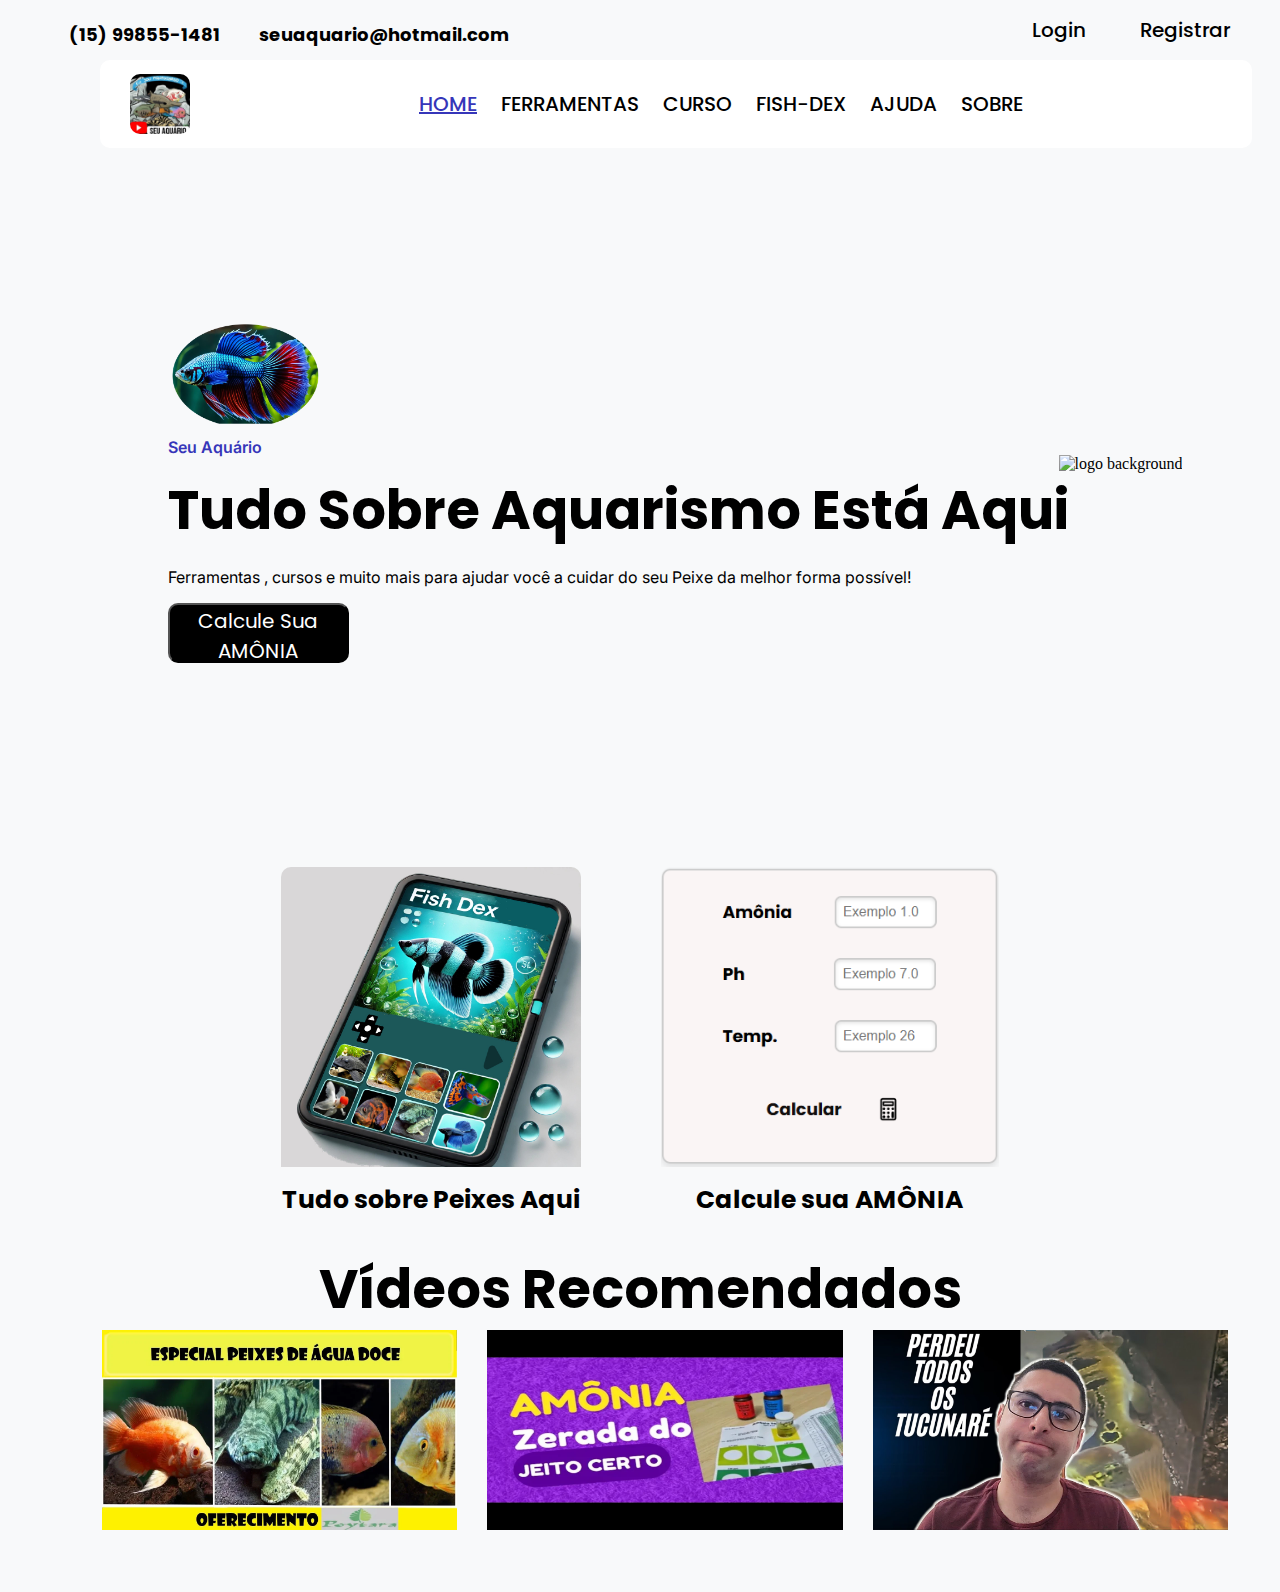
==== index.html @ 25c33cd5 "adicionado novas cartas na fish dex e responsividade" ====
<!DOCTYPE html>
<html lang="pt-BR">
<head>
    <meta charset="UTF-8">
    <meta name="viewport" content="width=device-width, initial-scale=1.0">
    <title>Seu Aquário</title>
    
    <link rel="preconnect" href="https://fonts.googleapis.com">
<link rel="preconnect" href="https://fonts.gstatic.com" crossorigin>
<link href="https://fonts.googleapis.com/css2?family=Montserrat:ital,wght@0,100..900;1,100..900&family=Poppins:ital,wght@0,100;0,200;0,300;0,400;0,500;0,600;0,700;0,800;0,900;1,100;1,200;1,300;1,400;1,500;1,600;1,700;1,800;1,900&family=Righteous&family=Roboto:ital,wght@0,100;0,300;0,400;0,500;0,700;0,900;1,100;1,300;1,400;1,500;1,700;1,900&display=swap" rel="stylesheet">
<link rel="preconnect" href="https://fonts.googleapis.com">
<link rel="preconnect" href="https://fonts.gstatic.com" crossorigin>
<link href="https://fonts.googleapis.com/css2?family=Inter:ital,opsz,wght@0,14..32,100..900;1,14..32,100..900&family=Montserrat:ital,wght@0,100..900;1,100..900&family=Poppins:ital,wght@0,100;0,200;0,300;0,400;0,500;0,600;0,700;0,800;0,900;1,100;1,200;1,300;1,400;1,500;1,600;1,700;1,800;1,900&family=Righteous&family=Roboto:ital,wght@0,100;0,300;0,400;0,500;0,700;0,900;1,100;1,300;1,400;1,500;1,700;1,900&display=swap" rel="stylesheet">

<link rel="stylesheet" href="css/reset.css">
<link rel="stylesheet" href="css/main-title.css">
<link rel="stylesheet" href="css/icons.css">
<link rel="stylesheet" href="css/main-img.css">
<link rel="stylesheet" href="css/button.css">
<link rel="stylesheet" href="css/main-header.css">
<link rel="stylesheet" href="css/main-section.css">
</head>
<body>
    <header>
        <div class="header-container">
            <div class="header-contact">
                    <h1 class="main-title -contactMobile">Contato:</h1>
                    <a class="header-link" href="https://wa.me/+5555159985514?text=Quero%20Tirar%20uma%20Duvida" target="_blank">
                    <ion-icon name="call-outline"  class="icon-header"></ion-icon>
                    <h1 class="main-title -contact">(15) 99855-1481 </h1></a>
                    <a class="header-link" href="mailto:seuaquario@hotmail.com">
                    <ion-icon name="mail-outline" class="icon-header"></ion-icon>
                    <h1 class="main-title -contact">seuaquario@hotmail.com</h1></a>
            </div>
            <div class="header-login">
                <ion-icon name="person-outline" class="icon-login"></ion-icon>
                <a href="" class="main-title -login">Login</a>
                <ion-icon name="person-add-outline" class="icon-login"></ion-icon>
                <a href="" class="main-title -login">Registrar</a>
            </div>
        </div>
            <div class="main-header">
                    <img src="assets/logo seu aquario.png" alt="logo" class="main-logo">
                <div>
                    <a href="index.html" class="main-title -home">HOME</a>
                    <a href="#tools" class="main-title -header">FERRAMENTAS</a>
                    <a href="" class="main-title -header">CURSO</a>
                    <a href="" class="main-title -mobile">FISH-DEX</a>
                    <a href="" class="main-title -header">AJUDA</a>
                    <a href="" class="main-title -header">SOBRE</a>
                </div>
        <div>
        </div>
    </header>

    <div class="main-section -home">
        <div class="amonia-introduce">
        <img src="assets/beta.png" class="beta-img" alt="beta">
            <div class="main-amonia">
            <h2 class="main-subtitle">Seu Aquário</h2>
            <h1 class="main-title -h1">Tudo Sobre Aquarismo Está Aqui</h1>
            <p class="main-subtitle -p">Ferramentas , cursos e muito mais para ajudar você a cuidar do seu Peixe da melhor forma possível!</p>
            <a href="calcular-amonia.html">
            <button class="main-button">Calcule Sua AMÔNIA</button> 
           </a>
            </div>      
        </div>
        <div>
            <figure>
                <img src="assets/oscar back.png" alt="logo background" class="main-background">
            </figure>
        </div>
    </div>
    <div class="tools-section" id="tools">
    <a href="fish-dex.html">
    <figure>
        <img class="main-tools" src="assets/fish dex.jpg" alt="fish-dex">
        <figcaption class="main-title -figcaption">Tudo sobre Peixes Aqui</figcaption>
    </figure>
    </a>
    <a href="calcular-amonia.html">
    <figure>
        <img class="main-tools" src="assets/calcula amonia.png" alt="amonia">
        <figcaption  class="main-title -figcaption">Calcule sua AMÔNIA</figcaption>
    </figure>
    </a>

    </div>
    <div class="main-recommendation">
            <h1 class="main-title -h1">Vídeos Recomendados</h1>
        <div class="recommendation-images">
            <figure>
                <a href="https://www.youtube.com/playlist?list=PL-vWHq8R5jCgUxlDPSe8hHaunmzEh6P4V" target="_blank">
                    <img src="assets/recomendados/peixes-aguadoce.webp" alt="agua doce" class="img-recomend -first"></a>
                </figure>
            <figure>
                <a href="https://www.youtube.com/playlist?list=PL-vWHq8R5jChLF8fcWMJUUKcYCaWLPOkL" target="_blank">
                    <img src="assets/recomendados/primeiro-amonia.webp" alt="amonia" class="img-recomend"></a>
                </figure>
            <figure>
                <a href="https://youtu.be/W7AloqBpvbU" target="_blank">
                    <img src="assets/recomendados/terceiro.jpg" alt="last" class="img-recomend"></a>
                </figure>
        </div>
    </div>
    <div class="main-contact"> 
        <a href="https://wa.me/+5555159985514?text=Quero%20Tirar%20uma%20Duvida" target="_blank"><ion-icon class="icon-contact -whats" name="logo-whatsapp"></ion-icon></a>
        <a href="https://www.linkedin.com/in/maiconmachado/" target="_blank"><ion-icon class="icon-contact -linkedin" name="logo-linkedin"></ion-icon></a>
        <a href="https://www.youtube.com/@Seuaquario" target="_blank"><ion-icon class="icon-contact -youtube" name="logo-youtube"></ion-icon></a>
    </div>
    <script type="module" src="https://unpkg.com/ionicons@5.5.2/dist/ionicons/ionicons.esm.js"></script>
    <script nomodule src="https://unpkg.com/ionicons@5.5.2/dist/ionicons/ionicons.js"></script>
</body>
</html>
---- css/main-title.css ----
.main-title{
    font-family: "Poppins";
    color: black;
    font-size: 16px;
}
.main-title.-contact{
    font-size: 18px;
    line-height: 1;
}
.main-title.-contactMobile{
    display: none;
    font-size: 13px;
}

.main-title.-home{
    color: #3636b9;
    text-decoration: underline;
    font-size: 20px;
    font-weight: 500;
    margin-left: 10px;
    margin-right: 10px;

}
.main-title.-header{
    color: black;
    font-size: 20px;
    font-weight: 500;
    margin-left: 10px;
    margin-right: 10px;
}

.main-title.-login{
    color: black;
    font-size: 20px;
    font-weight: 500;
    margin-right: 20px;
}
.main-subtitle{
    font-family: "inter";
    color: #3636b9;
    font-size: 16px;
    font-weight: 600;
    margin-left: 10px;
    margin-right: 10px;
}
.main-title.-mobile{
    color: black;
    font-size: 20px;
    font-weight: 500;
    margin-left: 10px;
    margin-right: 10px;
}

.main-title.-h1{
    font-size: 54px;
    font-weight: 700;
}
.main-title.-h2{
    font-size: 44px;
    font-weight: 500;
}
.main-title.-figcaption{
    display: flex;
    align-items: center;
    justify-content: center;
    font-weight: 700;
    font-size: 25px;
}

.main-subtitle.-p{
    font-size: 16px;
    color: black;
    font-weight: 400;
}
.main-subtitle.-resultado{
    color: rgb(17, 14, 14);
    font-size: 20px;
    font-family: "Poppins";
    font-weight: 700;
    cursor: pointer;
}


@media(max-width: 790px){
    .main-title.-header{
        font-size: 10px;
        margin-right: 5px;
        margin-left: 5px;
    }
    .main-title.-contact{
        display: none;
    }
    .main-title.-contactMobile{
        display: flex;
    }
    .main-title.-home{
        font-size: 10px;
        margin: 7px;
    }
    .main-title.-login{
        font-size: 13px;

    }
    .main-title.-fishdex{
        display: none;
    }
    .main-subtitle{
        font-size: 10px;
    }
    .main-title.-h1{
        font-size: 20px;
    }
    .main-title.-h2{
        font-size: 15px;
    }
    .main-subtitle.-p{
        font-size: 10px;
    }
    .main-title.-figcaption{
        display: flex;
        align-items: center;
        justify-content: center;
        font-size: 15px;
        width: 100px;
        margin-left: 20px;
    }
    .main-title.-mobile{
        display: none;
    }
}
---- css/icons.css ----
.icon-header{
    margin-right: 0;
    height: 24px;
    width: 24px;
    cursor: pointer;
}
.icon-login{
    height: 30px;
    width: 30px;
    cursor: pointer;
    margin-left: 5px;
    
}

.icon-contact{
    height: 50px;
    width: 50px;
    margin-left: 30px;
}
.icon-contact.-youtube:hover{
    color: red;
}
.icon-contact.-whats:hover{
    color: #25D366;
}
.icon-contact.-linkedin:hover{
    color: #0077B5;
}
.icon-calculator{
    height: 30px;
    width: 30px;
    
}


@media(max-width: 710px){
    .icon-header{
        height: 21px;
        width: 21px;
    }
    .icon-login{
        height: 15px;
        width: 15px;
    }
    .icon-contact{
        width: 30px;
        height: 30px;
    }
}
---- css/main-img.css ----
.main-logo{
    height: 60px;
    border-radius: 10px;
    margin-left: 30px;
}

.main-background{
    max-height: 570px;
    height: 40vw;
}
.main-background.-amonia{
    max-height: 570px;
    height: 40vw;
    border-radius: 10px;
    margin: auto;
    margin-left: 30px;
}
.beta-img{
    display: flex;
    align-items: end;
    justify-content: end;
    max-height: 100px;
    height: 10vw;
    margin-top: 60px;

}
.main-tools{
    max-height: 300px;
    border-radius: 10px;
    margin-left: 40px;
    margin-right: 40px;
    transition: transform 0.3s ease; 
    padding-bottom: 10px;
}
.main-tools:hover{
   transform: scale(1.1);
}
.img-recomend{
    height: 200px;
    margin-left: 30px;

}
.img-recomend.-first{
    margin-left: 50px;
}
.fishdex-card{
    position: absolute;
    height: 300px;
    margin: 15px;
    backface-visibility: hidden;
    transition: transform 0.6s ease-in-out;
}
.fishdex-card.-frente {
    transform: rotateY(0deg);
}

.fishdex-card.-verso{
    transform: rotateY(180deg);
    display: block;
}


@media(max-width: 710px){
    .main-logo{
        height: 05vw;}
        .main-tools{
            height: 30vw;
            margin-left: 20px;
            margin-right: 20px;
        }
        .img-recomend{
            height: 100px;
            margin-left: 15px;
        }
        .img-recomend.-first{
            margin-left: 230px;
        }
        .main-background.-amonia{
            margin-left: 10px;
        }
        .fishdex-card{
            height: 120px;
        }
 
}
---- css/button.css ----
.main-button{
    font-family: "Poppins";
    font-size: 20px;
    width: 181px;
    height: 60px;
    background-color: black;
    color: white;
    border-radius: 10px;
    cursor:pointer;
    
}

@media(max-width: 710px){
    .main-button{
        width: 120px;
        height: 60px;
        font-size: 15px;
    }
}
---- css/main-header.css ----
.header-container{
    display: flex;
    justify-content: space-between;
}
.header-contact{
    display: flex;
    justify-content: flex-start;
    align-items: center;
    max-width: 480px;
    width: 56vw;
    height: 50px;
    margin-top: 10px;
    margin-left: 30px;
  
}
.header-link{
    display: flex;
    align-items: center;
   margin-left: 15px;
}
.main-header{
    display: flex;
    justify-content: space-between;
    align-items: center;
    width: 90%;
    height: 88px;
    border-radius: 10px;
    background-color: white;
    position: fixed;
    margin: 0 auto;
    margin-left: 100px;

}
.header-login{
    display: flex;
    justify-content: end;
    align-items: center;
    margin-right: 30px;
}
@media(max-width: 790px){
   .main-header{
    height: 40px;
    width: 94%;
    margin-left: 10px;
   }
 .header-contact{
    margin-left: 10px;
 }
 .header-login{
    margin-right: 10px;
 }
}
---- css/main-section.css ----
.main-section.-home{
    display: flex;
    justify-content: center;
    align-items: center;
    max-width: 1296px;
    width: 100vw;
    height: 607px;
    margin: auto;
    margin-top: 100px;
    margin-bottom: 30px;
    padding-left: 15px;
    padding-bottom: 70px;
}
.main-section.-calculator{
    display: flex;
    justify-content: center;
    align-items: center;
    max-width: 1296px;
    width: 100vw;
    height: 607px;
    margin: auto;
    margin-top: 100px;
    margin-bottom: 30px;
    padding-left: 15px;
    padding-bottom: 70px;
}
.main-section.-fishdextop{
    display: flex;
    justify-content: center;
    align-items: center;
    max-width: 1296px;
    width: 100vw;
    height: 607px;
    margin: auto;
    margin-top: 100px;
    margin-bottom: 30px;
    padding-left: 15px;
    padding-bottom: 70px;
}
.main-section.-fishdex{
    display: none;
    justify-content: center;
    align-items: center;
    flex-direction: column;
    max-width: 1296px;
    width: 100vw;
    height: 607px;
    margin: auto;
    margin-top: 100px;
    margin-bottom: 30px;
    padding-left: 15px;
    padding-bottom: 70px;
}

.main-section.-figuresection{
    display: flex;
    flex-wrap: wrap;
    margin-top: 10px;
}
.main-amonia{
    display: flex;
    flex-direction: column;
    justify-content: baseline;
    align-items:baseline;
    margin: auto;

}
.tools-section{
    display: flex;
    justify-content: center;
    margin-top: 30px;
    overflow: hidden; 
}
.tools-section.-fishdex{
    flex-direction: column;
    align-items: center;
    margin-top: 0;
}
.card-container {
    position: relative;
    width: 300px;
    height: 300px;
    perspective: 1000px;
    cursor: pointer;
    margin-top: 15px;
}
.card-container.virado .fishdex-card.-frente {
    display: none;
    transform: rotateY(180deg);
}

.card-container.virado .fishdex-card.-verso {
    display: block;
    transform: rotateY(0deg);
}
.main-recommendation{
    display: flex;
    justify-content: center;
    align-items: center;
    flex-direction: column;
    margin-top: 30px;
}
.recommendation-images{
    display: flex;
    justify-content: center;
}

.main-contact{
    display: flex;
    justify-content: center;
    margin-top: 20px;
    margin-bottom: 20px;
}
.amonia-introduce{
    margin-left: 30px;
}


@media(max-width: 790px){
    .main-section.-home{
        margin-top: 40px;
        height: 300px;
    }
    .main-section.-calculator{
        height: 400px;
        margin-top: 45px;
        margin-bottom: 100px;
        padding: 0;
    }
    .main-recommendation{
        overflow-x: scroll;
    }
    .main-section.-fishdex{
        height: 420px;
        width: auto;
        margin-top: 50px;
        padding-bottom: 10px; 
    }
    .main-section.-fishdextop{
        height: 300px;
        margin-top: 0px;
        margin-bottom: 50px;
        padding: 0;
    }
    .main-section.-figuresection{
        max-width: 400px;
        flex-wrap: wrap;
        margin-top: 0;

    }
    .card-container{
        height: 115px;
        width: 100px;
        margin-top: 10px;

    }
    .tools-section.-fishdex{
        height: 43px;
        padding-bottom: 2px;
    }
}
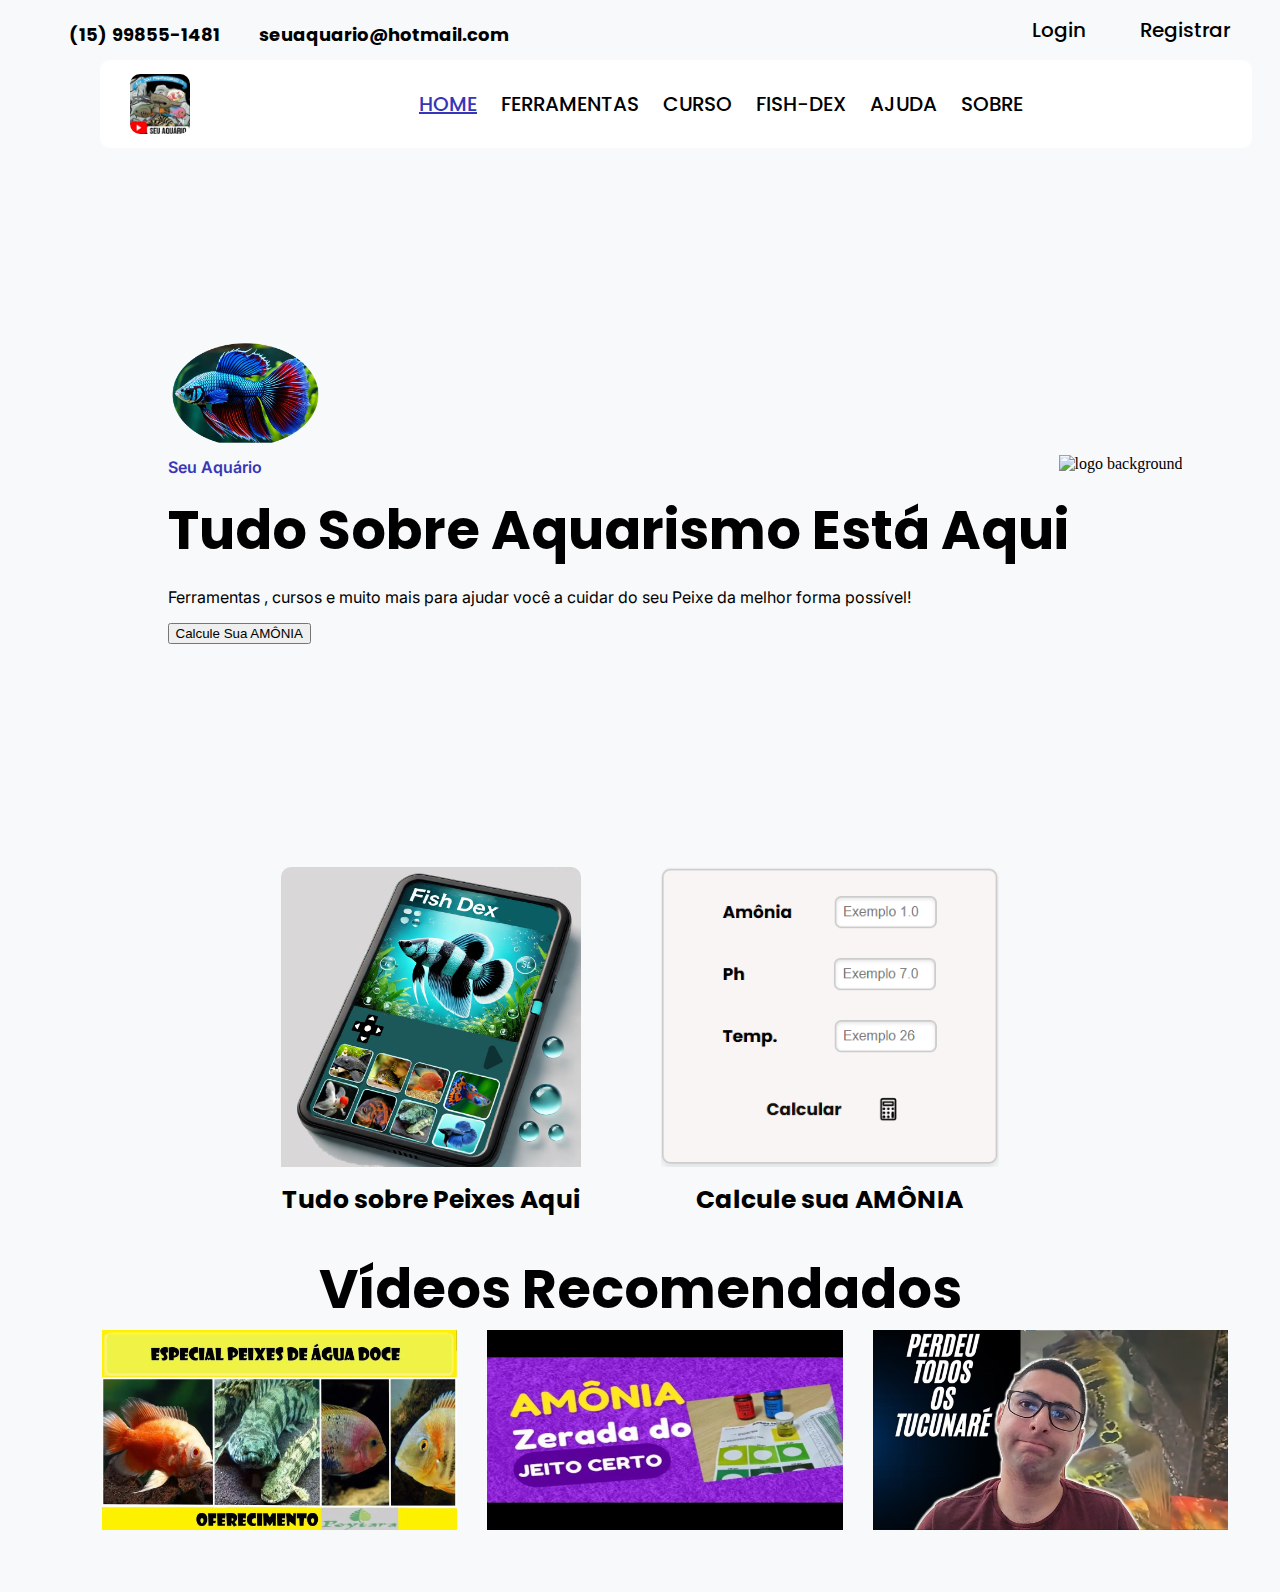
==== commit 4637c867: "criado js do carroseu iniciando ajustes" ====
--- a/index.html
+++ b/index.html
@@ -43,11 +43,11 @@
                     <img src="assets/logo seu aquario.png" alt="logo" class="main-logo">
                 <div>
                     <a href="index.html" class="main-title -home">HOME</a>
-                    <a href="#tools" class="main-title -header">FERRAMENTAS</a>
+                    <a href="calcular-amonia.html" class="main-title -header">FERRAMENTAS</a>
                     <a href="" class="main-title -header">CURSO</a>
-                    <a href="" class="main-title -mobile">FISH-DEX</a>
+                    <a href="fish-dex.html" class="main-title -header">FISH-DEX</a>
                     <a href="" class="main-title -header">AJUDA</a>
-                    <a href="" class="main-title -header">SOBRE</a>
+                    <a href="" class="main-title -mobile">SOBRE</a>
                 </div>
         <div>
         </div>
@@ -108,6 +108,7 @@
         <a href="https://www.linkedin.com/in/maiconmachado/" target="_blank"><ion-icon class="icon-contact -linkedin" name="logo-linkedin"></ion-icon></a>
         <a href="https://www.youtube.com/@Seuaquario" target="_blank"><ion-icon class="icon-contact -youtube" name="logo-youtube"></ion-icon></a>
     </div>
+    
     <script type="module" src="https://unpkg.com/ionicons@5.5.2/dist/ionicons/ionicons.esm.js"></script>
     <script nomodule src="https://unpkg.com/ionicons@5.5.2/dist/ionicons/ionicons.js"></script>
 </body>
--- a/css/main-title.css
+++ b/css/main-title.css
@@ -79,13 +79,18 @@
     font-weight: 700;
     cursor: pointer;
 }
-
+.main-title.-h1Carroseu{
+    font-size: 50px;
+}
+.main-subtitle.-pCarroseu{
+    font-size: 18px;
+}
 
 @media(max-width: 790px){
     .main-title.-header{
         font-size: 10px;
-        margin-right: 5px;
-        margin-left: 5px;
+        margin-right: 4px;
+        margin-left: 4px;
     }
     .main-title.-contact{
         display: none;
@@ -95,7 +100,7 @@
     }
     .main-title.-home{
         font-size: 10px;
-        margin: 7px;
+        margin: 5px;
     }
     .main-title.-login{
         font-size: 13px;
--- a/css/main-img.css
+++ b/css/main-img.css
@@ -59,7 +59,6 @@
     display: block;
 }
 
-
 @media(max-width: 710px){
     .main-logo{
         height: 05vw;}
--- a/css/main-section.css
+++ b/css/main-section.css
@@ -1,3 +1,16 @@
+.main-section{
+    display: flex;
+    justify-content: center;
+    align-items: center;
+    max-width: 1296px;
+    width: 100vw;
+    height: 607px;
+    margin: auto;
+    margin-top: 100px;
+    margin-bottom: 30px;
+    padding-left: 15px;
+    padding-bottom: 70px;
+}
 .main-section.-home{
     display: flex;
     justify-content: center;
@@ -44,7 +57,7 @@
     flex-direction: column;
     max-width: 1296px;
     width: 100vw;
-    height: 607px;
+    height: 801px;
     margin: auto;
     margin-top: 100px;
     margin-bottom: 30px;
@@ -57,6 +70,14 @@
     flex-wrap: wrap;
     margin-top: 10px;
 }
+.main-section.-carroseu{
+
+    margin-top: 0;
+    margin-bottom: 0;
+    padding-bottom: 0;
+    height: 530px;
+}
+
 .main-amonia{
     display: flex;
     flex-direction: column;
@@ -69,12 +90,11 @@
     display: flex;
     justify-content: center;
     margin-top: 30px;
-    overflow: hidden; 
+    
 }
 .tools-section.-fishdex{
     flex-direction: column;
     align-items: center;
-    margin-top: 0;
 }
 .card-container {
     position: relative;
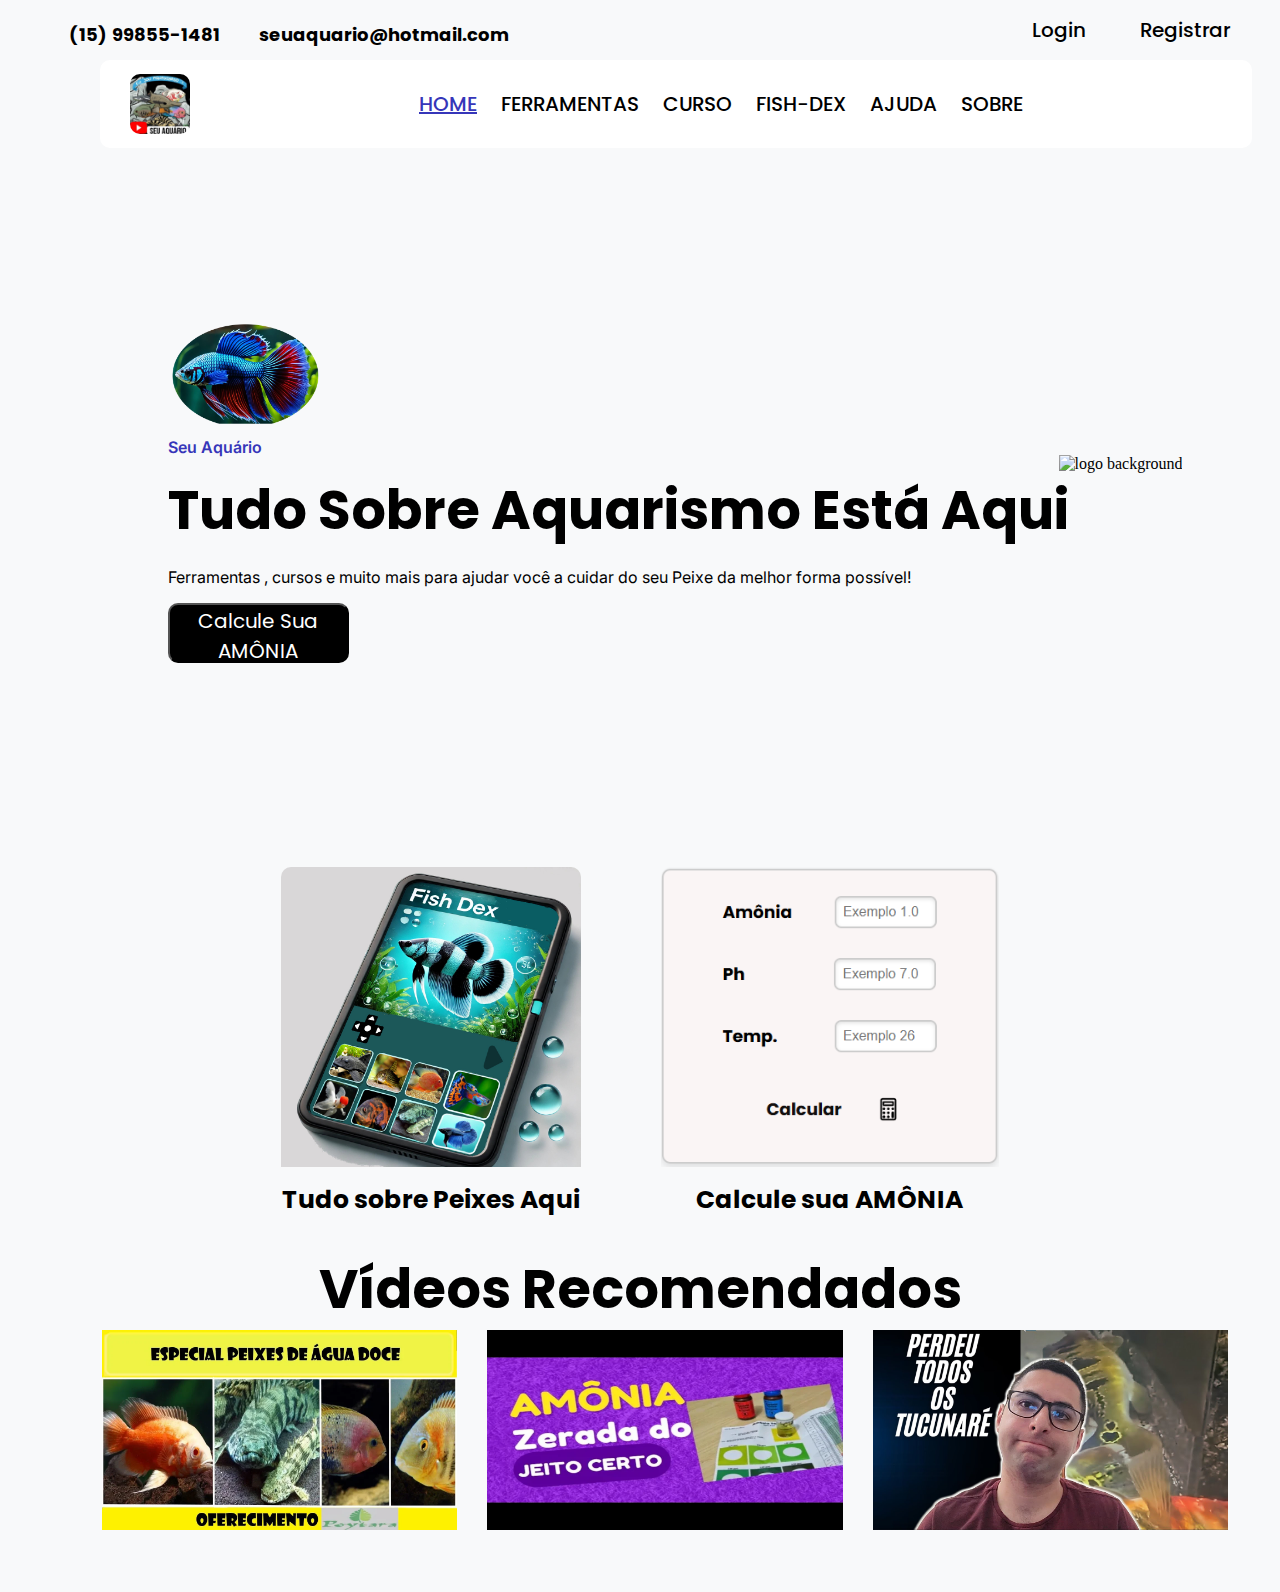
==== commit c8974c4a: "iniciado responsividade do sobre" ====
--- a/index.html
+++ b/index.html
@@ -16,7 +16,7 @@
 <link rel="stylesheet" href="css/main-title.css">
 <link rel="stylesheet" href="css/icons.css">
 <link rel="stylesheet" href="css/main-img.css">
-<link rel="stylesheet" href="css/button.css">
+<link rel="stylesheet" href="css/main-button.css">
 <link rel="stylesheet" href="css/main-header.css">
 <link rel="stylesheet" href="css/main-section.css">
 </head>
--- a/css/main-title.css
+++ b/css/main-title.css
@@ -83,7 +83,9 @@
     font-size: 50px;
 }
 .main-subtitle.-pCarroseu{
-    font-size: 18px;
+    font-size: 22px;
+    color: black;
+    font-weight: 400;
 }
 
 @media(max-width: 790px){
@@ -132,4 +134,10 @@
     .main-title.-mobile{
         display: none;
     }
+    .main-title.-h1Carroseu{
+        font-size: 25px;
+    }
+    .main-subtitle.-pCarroseu{
+        font-size: 15px;
+    }
 }--- a/css/main-img.css
+++ b/css/main-img.css
@@ -6,7 +6,7 @@
 
 .main-background{
     max-height: 570px;
-    height: 40vw;
+    height: 30vw;
 }
 .main-background.-amonia{
     max-height: 570px;
@@ -76,6 +76,7 @@
         }
         .main-background.-amonia{
             margin-left: 10px;
+            height: 155px;
         }
         .fishdex-card{
             height: 120px;
--- a/css/main-button.css
+++ b/css/main-button.css
@@ -0,0 +1,18 @@
+.main-button{
+    font-family: "Poppins";
+    font-size: 20px;
+    width: 181px;
+    height: 60px;
+    background-color: black;
+    color: white;
+    border-radius: 10px;
+    cursor: pointer;
+}
+@media (max-width: 710px) {
+    .main-button {
+        width: 120px;
+        height: 60px;
+        font-size: 15px;
+    }
+}
+
--- a/css/main-section.css
+++ b/css/main-section.css
@@ -23,6 +23,10 @@
     margin-bottom: 30px;
     padding-left: 15px;
     padding-bottom: 70px;
+}
+.main-section.-homecarroseu{
+    display: flex;
+
 }
 .main-section.-calculator{
     display: flex;
@@ -75,7 +79,9 @@
     margin-top: 0;
     margin-bottom: 0;
     padding-bottom: 0;
-    height: 530px;
+    height: 740px;
+    flex-direction: column;
+    overflow: hidden;
 }
 
 .main-amonia{
@@ -135,7 +141,13 @@
     margin-left: 30px;
 }
 
-
+.container{
+    display: flex;
+}
+.container.-carroseu{
+    flex-direction: row;
+
+}
 @media(max-width: 790px){
     .main-section.-home{
         margin-top: 40px;
@@ -168,6 +180,10 @@
         margin-top: 0;
 
     }
+    .main-section.-homecarroseu{
+        margin-top: 40px;
+        height: 300px;
+    }
     .card-container{
         height: 115px;
         width: 100px;
@@ -178,4 +194,7 @@
         height: 43px;
         padding-bottom: 2px;
     }
+    .main-section.-carroseu{
+        height: auto;
+    }
 }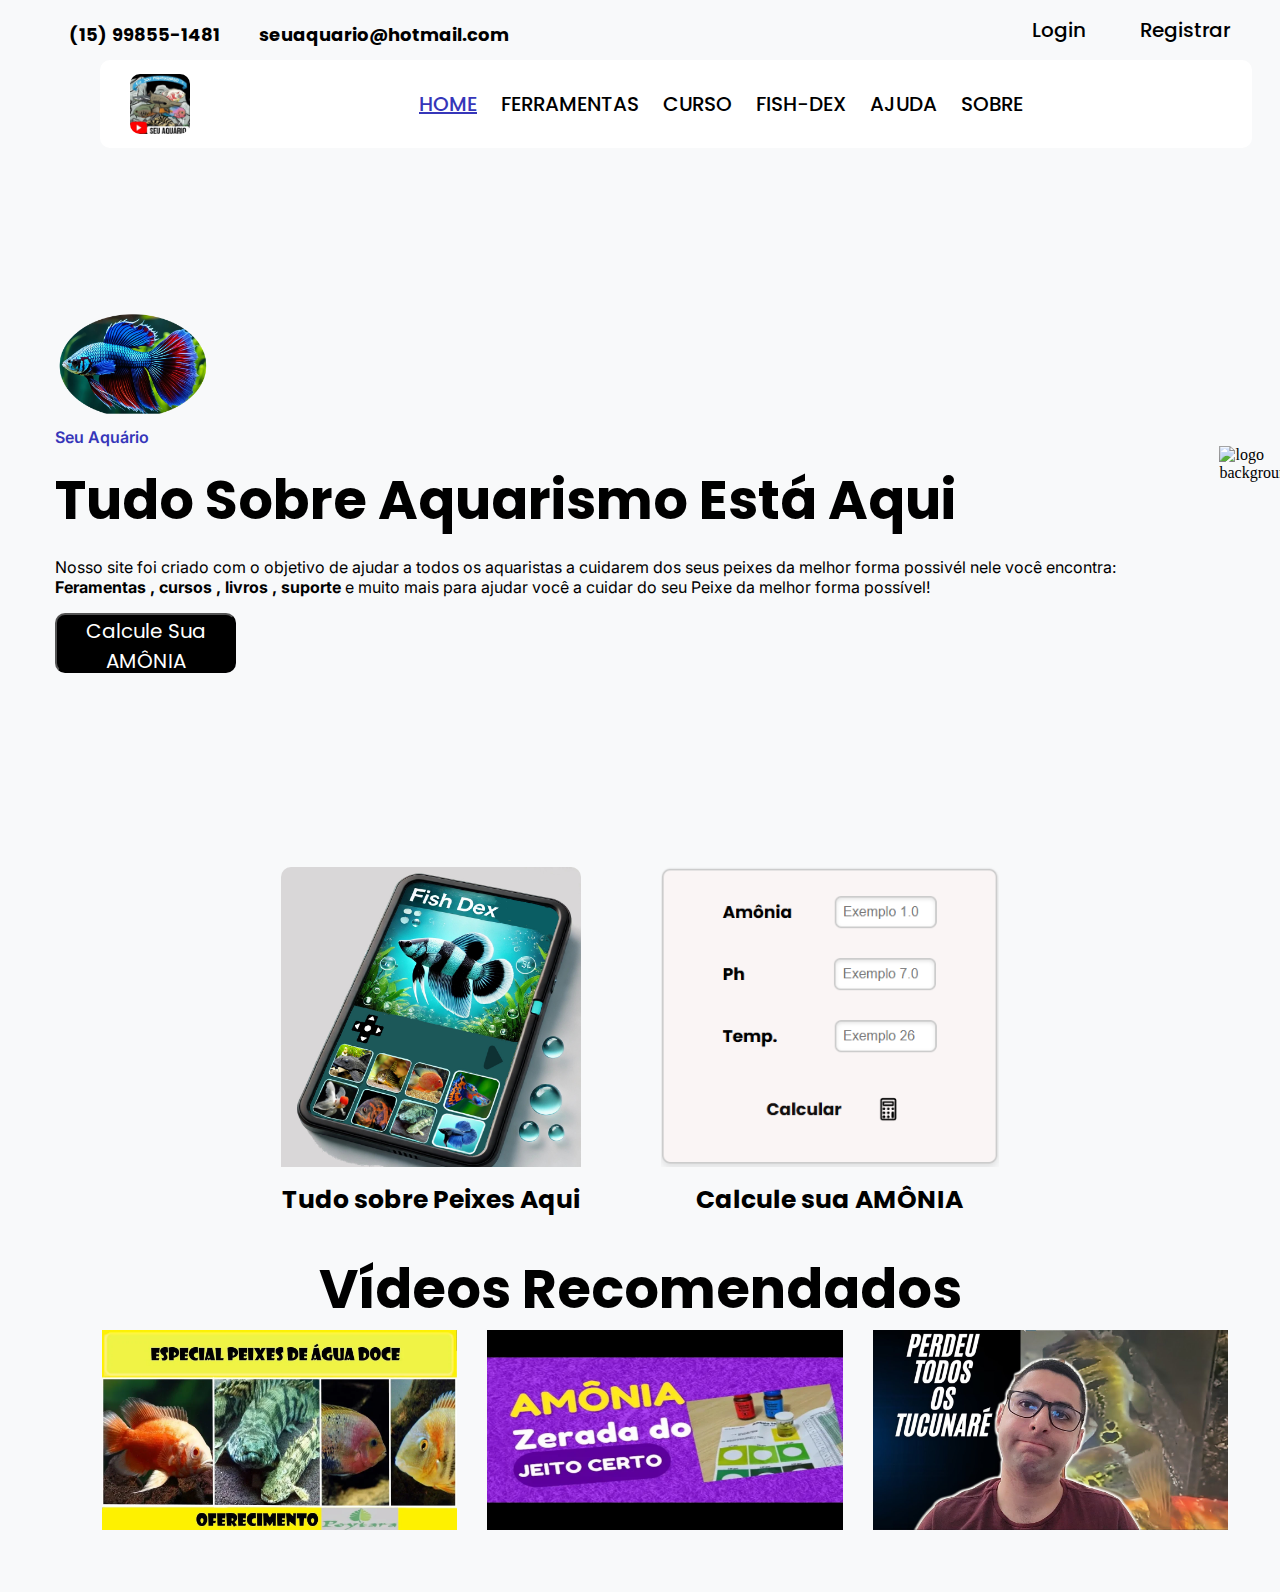
==== commit d0a2560a: "mudado forma de definição da imagem atual no carrosel" ====
--- a/index.html
+++ b/index.html
@@ -46,8 +46,8 @@
                     <a href="calcular-amonia.html" class="main-title -header">FERRAMENTAS</a>
                     <a href="" class="main-title -header">CURSO</a>
                     <a href="fish-dex.html" class="main-title -header">FISH-DEX</a>
-                    <a href="" class="main-title -header">AJUDA</a>
-                    <a href="" class="main-title -mobile">SOBRE</a>
+                    <a href="" class="main-title -mobile">AJUDA</a>
+                    <a href="sobre.html" class="main-title -header">SOBRE</a>
                 </div>
         <div>
         </div>
@@ -59,7 +59,7 @@
             <div class="main-amonia">
             <h2 class="main-subtitle">Seu Aquário</h2>
             <h1 class="main-title -h1">Tudo Sobre Aquarismo Está Aqui</h1>
-            <p class="main-subtitle -p">Ferramentas , cursos e muito mais para ajudar você a cuidar do seu Peixe da melhor forma possível!</p>
+            <p class="main-subtitle -p">Nosso site foi criado com o objetivo de ajudar a todos os aquaristas a cuidarem dos seus peixes da melhor forma possivél nele você encontra: <strong>Feramentas , cursos , livros , suporte</strong> e muito mais para ajudar você a cuidar do seu Peixe da melhor forma possível!</p>
             <a href="calcular-amonia.html">
             <button class="main-button">Calcule Sua AMÔNIA</button> 
            </a>
--- a/css/main-title.css
+++ b/css/main-title.css
@@ -66,6 +66,12 @@
     font-weight: 700;
     font-size: 25px;
 }
+.main-title.-h1Carrosel{
+    display: flex;
+    justify-content: center;
+    align-items: center;
+    font-size: 50px;
+}
 
 .main-subtitle.-p{
     font-size: 16px;
@@ -79,14 +85,16 @@
     font-weight: 700;
     cursor: pointer;
 }
-.main-title.-h1Carroseu{
-    font-size: 50px;
-}
-.main-subtitle.-pCarroseu{
+
+.main-subtitle.-pCarrosel{
+    display: flex;
+    align-items: center;
+    justify-content: center;
     font-size: 22px;
     color: black;
     font-weight: 400;
 }
+
 
 @media(max-width: 790px){
     .main-title.-header{
@@ -134,10 +142,10 @@
     .main-title.-mobile{
         display: none;
     }
-    .main-title.-h1Carroseu{
+    .main-title.-h1Carrosel{
         font-size: 25px;
     }
-    .main-subtitle.-pCarroseu{
+    .main-subtitle.-pCarrosel{
         font-size: 15px;
     }
 }--- a/css/main-section.css
+++ b/css/main-section.css
@@ -24,7 +24,7 @@
     padding-left: 15px;
     padding-bottom: 70px;
 }
-.main-section.-homecarroseu{
+.main-section.-homecarrosel{
     display: flex;
 
 }
@@ -74,7 +74,7 @@
     flex-wrap: wrap;
     margin-top: 10px;
 }
-.main-section.-carroseu{
+.main-section.-carrosel{
 
     margin-top: 0;
     margin-bottom: 0;
@@ -144,8 +144,10 @@
 .container{
     display: flex;
 }
-.container.-carroseu{
+.container.-carrosel{
     flex-direction: row;
+    transition: transform 0.5s ease-in-out;
+    transform: translateX(0);
 
 }
 @media(max-width: 790px){
@@ -180,7 +182,7 @@
         margin-top: 0;
 
     }
-    .main-section.-homecarroseu{
+    .main-section.-homecarrosel{
         margin-top: 40px;
         height: 300px;
     }
@@ -194,7 +196,8 @@
         height: 43px;
         padding-bottom: 2px;
     }
-    .main-section.-carroseu{
+    .main-section.-carrosel{
         height: auto;
+        width: auto;
     }
 }